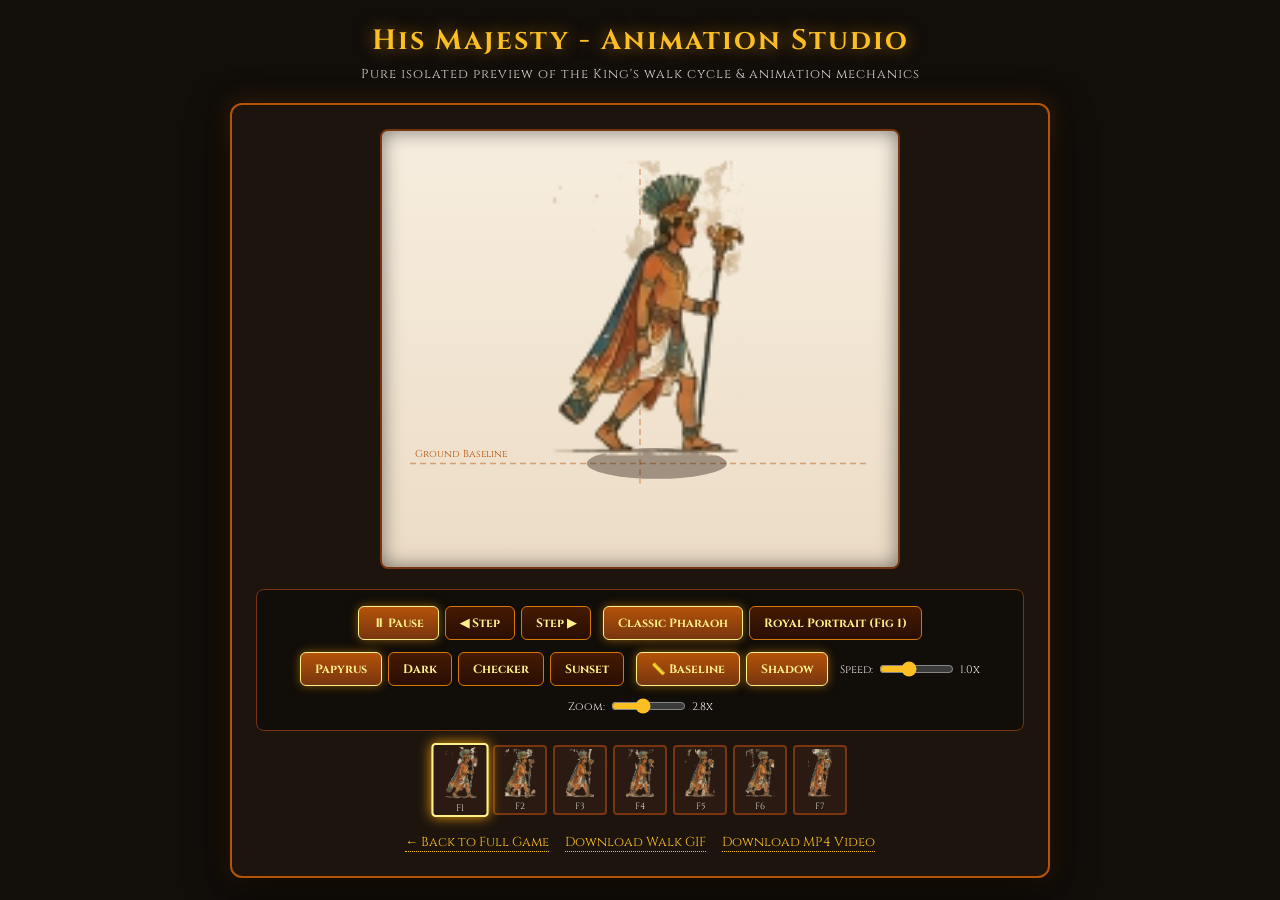
==== king_preview.html @ cc526f0f "Add isolated King Animation Studio (king_preview.html) and high-res walk cycle showcases" ====
<!DOCTYPE html>
<html lang="en">
<head>
    <meta charset="UTF-8">
    <meta name="viewport" content="width=device-width, initial-scale=1.0">
    <title>His Majesty - King Animation Studio</title>
    <link rel="stylesheet" href="https://fonts.googleapis.com/css2?family=Cinzel:wght@600;700;900&display=swap">
    <style>
        * {
            box-sizing: border-box;
            margin: 0;
            padding: 0;
            user-select: none;
        }

        body {
            background-color: #120e0a;
            color: #fef08a;
            font-family: 'Cinzel', Georgia, serif;
            display: flex;
            flex-direction: column;
            align-items: center;
            justify-content: center;
            min-height: 100vh;
            padding: 20px;
        }

        header {
            text-align: center;
            margin-bottom: 20px;
        }

        h1 {
            font-size: 28px;
            color: #fbbf24;
            letter-spacing: 2px;
            text-shadow: 0 0 16px rgba(245, 158, 11, 0.6);
            margin-bottom: 6px;
        }

        p.subtitle {
            font-size: 13px;
            color: #d6d3d1;
            letter-spacing: 1px;
        }

        #studio-card {
            background: #1c140d;
            border: 2px solid #b45309;
            border-radius: 12px;
            box-shadow: 0 12px 40px rgba(0,0,0,0.8), 0 0 24px rgba(217, 119, 6, 0.25);
            padding: 24px;
            display: flex;
            flex-direction: column;
            align-items: center;
            width: 100%;
            max-width: 820px;
        }

        #viewport-wrapper {
            position: relative;
            width: 520px;
            height: 440px;
            border-radius: 8px;
            overflow: hidden;
            border: 2px solid #78350f;
            box-shadow: inset 0 0 20px rgba(0,0,0,0.5);
            display: flex;
            justify-content: center;
            align-items: center;
            margin-bottom: 20px;
        }

        /* Background Themes */
        .bg-papyrus {
            background: linear-gradient(180deg, #f7eedf 0%, #ecdcc6 100%);
        }
        .bg-dark {
            background: radial-gradient(circle at center, #241911 0%, #0d0906 100%);
        }
        .bg-sunset {
            background: linear-gradient(180deg, #fdba74 0%, #ea580c 50%, #7c2d12 100%);
        }
        .bg-checker {
            background-color: #2b221a;
            background-image: 
                linear-gradient(45deg, #1f1711 25%, transparent 25%), 
                linear-gradient(-45deg, #1f1711 25%, transparent 25%), 
                linear-gradient(45deg, transparent 75%, #1f1711 75%), 
                linear-gradient(-45deg, transparent 75%, #1f1711 75%);
            background-size: 20px 20px;
            background-position: 0 0, 0 10px, 10px -10px, -10px 0px;
        }

        #previewCanvas {
            image-rendering: -webkit-optimize-contrast;
            image-rendering: crisp-edges;
        }

        /* Controls Panel */
        .controls-toolbar {
            display: flex;
            flex-wrap: wrap;
            gap: 12px;
            justify-content: center;
            align-items: center;
            width: 100%;
            background: rgba(14, 10, 7, 0.7);
            padding: 16px;
            border-radius: 8px;
            border: 1px solid #78350f;
        }

        .btn-group {
            display: flex;
            gap: 6px;
            align-items: center;
        }

        button.tool-btn {
            background: linear-gradient(180deg, #451a03 0%, #290e02 100%);
            border: 1px solid #d97706;
            color: #fef08a;
            font-family: 'Cinzel', serif;
            font-size: 12px;
            font-weight: 700;
            padding: 8px 14px;
            border-radius: 6px;
            cursor: pointer;
            transition: all 0.15s ease;
        }

        button.tool-btn:hover {
            background: linear-gradient(180deg, #78350f 0%, #451a03 100%);
            border-color: #fbbf24;
            transform: translateY(-1px);
        }

        button.tool-btn.active {
            background: linear-gradient(180deg, #b45309 0%, #78350f 100%);
            border-color: #fef08a;
            box-shadow: 0 0 10px rgba(245, 158, 11, 0.5);
        }

        .slider-label {
            font-size: 11px;
            color: #e5e5e5;
            display: flex;
            align-items: center;
            gap: 6px;
        }

        input[type="range"] {
            accent-color: #fbbf24;
            cursor: pointer;
        }

        /* Frame Timeline Bar */
        .timeline-container {
            display: flex;
            gap: 6px;
            margin-top: 14px;
            justify-content: center;
            width: 100%;
        }

        .frame-thumb {
            width: 54px;
            height: 70px;
            border: 2px solid #78350f;
            border-radius: 4px;
            background: #2a1a11;
            cursor: pointer;
            display: flex;
            flex-direction: column;
            align-items: center;
            justify-content: center;
            transition: all 0.15s ease;
        }

        .frame-thumb:hover {
            border-color: #f59e0b;
        }

        .frame-thumb.active {
            border-color: #fef08a;
            box-shadow: 0 0 12px #f59e0b;
            transform: scale(1.06);
        }

        .frame-thumb img {
            max-width: 90%;
            max-height: 50px;
            object-fit: contain;
        }

        .frame-thumb-label {
            font-size: 9px;
            color: #d6d3d1;
            margin-top: 2px;
        }

        .nav-links {
            margin-top: 18px;
            display: flex;
            gap: 16px;
        }

        .nav-link {
            color: #fbbf24;
            text-decoration: none;
            font-size: 13px;
            border-bottom: 1px dotted #fbbf24;
            transition: color 0.2s;
        }

        .nav-link:hover {
            color: #ffffff;
            border-bottom-style: solid;
        }
    </style>
</head>
<body>

    <header>
        <h1>His Majesty - Animation Studio</h1>
        <p class="subtitle">Pure isolated preview of the King's walk cycle & animation mechanics</p>
    </header>

    <div id="studio-card">
        <!-- Canvas Viewport -->
        <div id="viewport-wrapper" class="bg-papyrus">
            <canvas id="previewCanvas" width="520" height="440"></canvas>
        </div>

        <!-- Controls Toolbar -->
        <div class="controls-toolbar">
            <!-- Playback -->
            <div class="btn-group">
                <button id="btn-play" class="tool-btn active">⏸ Pause</button>
                <button id="btn-prev" class="tool-btn">◀ Step</button>
                <button id="btn-next" class="tool-btn">Step ▶</button>
            </div>

            <!-- Avatar Model -->
            <div class="btn-group">
                <button id="btn-model-pharaoh" class="tool-btn active">Classic Pharaoh</button>
                <button id="btn-model-portrait" class="tool-btn">Royal Portrait (Fig 1)</button>
            </div>

            <!-- Background Theme -->
            <div class="btn-group">
                <button id="btn-bg-papyrus" class="tool-btn active">Papyrus</button>
                <button id="btn-bg-dark" class="tool-btn">Dark</button>
                <button id="btn-bg-checker" class="tool-btn">Checker</button>
                <button id="btn-bg-sunset" class="tool-btn">Sunset</button>
            </div>

            <!-- Guides & Shadows -->
            <div class="btn-group">
                <button id="btn-guide" class="tool-btn active">📏 Baseline</button>
                <button id="btn-shadow" class="tool-btn active">Shadow</button>
            </div>

            <!-- Speed & Zoom -->
            <div class="btn-group">
                <label class="slider-label">
                    Speed:
                    <input id="slider-speed" type="range" min="0.1" max="2.5" step="0.1" value="1.0" style="width: 75px;">
                    <span id="speed-val">1.0x</span>
                </label>
            </div>

            <div class="btn-group">
                <label class="slider-label">
                    Zoom:
                    <input id="slider-zoom" type="range" min="1.5" max="4.5" step="0.25" value="2.8" style="width: 75px;">
                    <span id="zoom-val">2.8x</span>
                </label>
            </div>
        </div>

        <!-- 7-Frame Timeline -->
        <div id="timeline" class="timeline-container">
            <!-- Populated dynamically with 7 thumbnail buttons -->
        </div>

        <div class="nav-links">
            <a class="nav-link" href="index.html">← Back to Full Game</a>
            <a class="nav-link" href="king_walk_showcase.gif" target="_blank">Download Walk GIF</a>
            <a class="nav-link" href="king_animation_only.mp4" target="_blank">Download MP4 Video</a>
        </div>
    </div>

    <script>
        const canvas = document.getElementById('previewCanvas');
        const ctx = canvas.getContext('2d');

        // State
        let isPlaying = true;
        let currentFrame = 0;
        let frameTimer = 0;
        let speed = 1.0;
        let zoom = 2.8;
        let avatarMode = 'pharaoh'; // 'pharaoh' or 'portrait'
        let showBaseline = true;
        let showShadow = true;
        const baseFrameDuration = 0.13; // seconds

        // Assets
        const frames = [];
        let portraitImg = new Image();
        let loadedCount = 0;

        for (let i = 0; i < 7; i++) {
            const img = new Image();
            img.src = `assets/sprites/king_walk_padded_${i}.png`;
            img.onload = () => {
                loadedCount++;
                if (loadedCount === 8) init();
            };
            frames.push(img);
        }

        portraitImg.src = 'assets/sprites/king_custom_portrait.png';
        portraitImg.onload = () => {
            loadedCount++;
            if (loadedCount === 8) init();
        };

        // Timeline UI
        const timeline = document.getElementById('timeline');
        for (let i = 0; i < 7; i++) {
            const thumb = document.createElement('div');
            thumb.className = `frame-thumb ${i === 0 ? 'active' : ''}`;
            thumb.id = `thumb-${i}`;
            thumb.innerHTML = `
                <img src="assets/sprites/king_walk_padded_${i}.png" alt="Frame ${i+1}">
                <span class="frame-thumb-label">F${i+1}</span>
            `;
            thumb.addEventListener('click', () => {
                currentFrame = i;
                isPlaying = false;
                updatePlayBtn();
                updateTimeline();
            });
            timeline.appendChild(thumb);
        }

        function updateTimeline() {
            for (let i = 0; i < 7; i++) {
                const el = document.getElementById(`thumb-${i}`);
                if (el) el.classList.toggle('active', i === currentFrame && avatarMode === 'pharaoh');
            }
        }

        function updatePlayBtn() {
            const btn = document.getElementById('btn-play');
            btn.innerText = isPlaying ? '⏸ Pause' : '▶ Play';
            btn.classList.toggle('active', isPlaying);
        }

        // Event Listeners
        document.getElementById('btn-play').addEventListener('click', () => {
            isPlaying = !isPlaying;
            updatePlayBtn();
        });

        document.getElementById('btn-prev').addEventListener('click', () => {
            isPlaying = false;
            currentFrame = (currentFrame - 1 + 7) % 7;
            updatePlayBtn();
            updateTimeline();
        });

        document.getElementById('btn-next').addEventListener('click', () => {
            isPlaying = false;
            currentFrame = (currentFrame + 1) % 7;
            updatePlayBtn();
            updateTimeline();
        });

        // Model Switcher
        document.getElementById('btn-model-pharaoh').addEventListener('click', function() {
            avatarMode = 'pharaoh';
            this.classList.add('active');
            document.getElementById('btn-model-portrait').classList.remove('active');
            updateTimeline();
        });

        document.getElementById('btn-model-portrait').addEventListener('click', function() {
            avatarMode = 'portrait';
            this.classList.add('active');
            document.getElementById('btn-model-pharaoh').classList.remove('active');
            updateTimeline();
        });

        // Backgrounds
        const viewport = document.getElementById('viewport-wrapper');
        const bgBtns = {
            'btn-bg-papyrus': 'bg-papyrus',
            'btn-bg-dark': 'bg-dark',
            'btn-bg-checker': 'bg-checker',
            'btn-bg-sunset': 'bg-sunset'
        };

        Object.entries(bgBtns).forEach(([btnId, bgClass]) => {
            document.getElementById(btnId).addEventListener('click', function() {
                viewport.className = bgClass;
                Object.keys(bgBtns).forEach(id => document.getElementById(id).classList.remove('active'));
                this.classList.add('active');
            });
        });

        // Guides
        document.getElementById('btn-guide').addEventListener('click', function() {
            showBaseline = !showBaseline;
            this.classList.toggle('active', showBaseline);
        });

        document.getElementById('btn-shadow').addEventListener('click', function() {
            showShadow = !showShadow;
            this.classList.toggle('active', showShadow);
        });

        // Sliders
        const speedSlider = document.getElementById('slider-speed');
        speedSlider.addEventListener('input', (e) => {
            speed = parseFloat(e.target.value);
            document.getElementById('speed-val').innerText = `${speed.toFixed(1)}x`;
        });

        const zoomSlider = document.getElementById('slider-zoom');
        zoomSlider.addEventListener('input', (e) => {
            zoom = parseFloat(e.target.value);
            document.getElementById('zoom-val').innerText = `${zoom.toFixed(1)}x`;
        });

        function init() {
            let lastTime = performance.now();

            function loop(timestamp) {
                const dt = (timestamp - lastTime) / 1000;
                lastTime = timestamp;

                if (isPlaying) {
                    frameTimer += dt * speed;
                    if (frameTimer >= baseFrameDuration) {
                        frameTimer = 0;
                        currentFrame = (currentFrame + 1) % 7;
                        updateTimeline();
                    }
                }

                render();
                requestAnimationFrame(loop);
            }

            requestAnimationFrame(loop);
        }

        function render() {
            ctx.clearRect(0, 0, canvas.width, canvas.height);

            const groundY = canvas.height * 0.76;
            const centerX = canvas.width / 2;

            // Draw Alignment Guides
            if (showBaseline) {
                ctx.save();
                ctx.strokeStyle = 'rgba(180, 83, 9, 0.45)';
                ctx.lineWidth = 1.5;
                ctx.setLineDash([6, 4]);

                // Ground line
                ctx.beginPath();
                ctx.moveTo(30, groundY);
                ctx.lineTo(canvas.width - 30, groundY);
                ctx.stroke();

                // Vertical center guide
                ctx.beginPath();
                ctx.moveTo(centerX, 40);
                ctx.lineTo(centerX, groundY + 20);
                ctx.stroke();

                ctx.setLineDash([]);
                ctx.font = '10px Cinzel, serif';
                ctx.fillStyle = '#b45309';
                ctx.fillText('Ground Baseline', 35, groundY - 6);
                ctx.restore();
            }

            if (avatarMode === 'pharaoh') {
                const sprite = frames[currentFrame];
                if (!sprite) return;

                const drawW = sprite.width * zoom;
                const drawH = sprite.height * zoom;
                const drawX = centerX - drawW / 2;
                const drawY = groundY - drawH;

                // Contact Shadow
                if (showShadow) {
                    ctx.save();
                    ctx.fillStyle = 'rgba(35, 18, 10, 0.38)';
                    ctx.beginPath();
                    ctx.ellipse(centerX + 6 * zoom, groundY, 25 * zoom, 5.5 * zoom, 0, 0, Math.PI * 2);
                    ctx.fill();
                    ctx.restore();
                }

                ctx.drawImage(sprite, drawX, drawY, drawW, drawH);

            } else {
                // Figure 1 Royal Portrait Walking Simulation
                const drawW = 100 * zoom * 0.85;
                const drawH = 125 * zoom * 0.85;

                // Walking bob calculation
                const time = performance.now() * 0.006 * speed;
                const bob = isPlaying ? Math.sin(time * 2) * (5 * (zoom / 2.8)) : 0;
                const drawX = centerX - drawW / 2;
                const drawY = groundY - drawH + bob;

                if (showShadow) {
                    ctx.save();
                    ctx.fillStyle = 'rgba(35, 18, 10, 0.38)';
                    ctx.beginPath();
                    const shadowWidth = (28 - bob * 0.5) * zoom;
                    ctx.ellipse(centerX + 8 * zoom, groundY, shadowWidth, 6 * zoom, 0, 0, Math.PI * 2);
                    ctx.fill();
                    ctx.restore();
                }

                ctx.drawImage(portraitImg, drawX, drawY, drawW, drawH);
            }
        }
    </script>
</body>
</html>
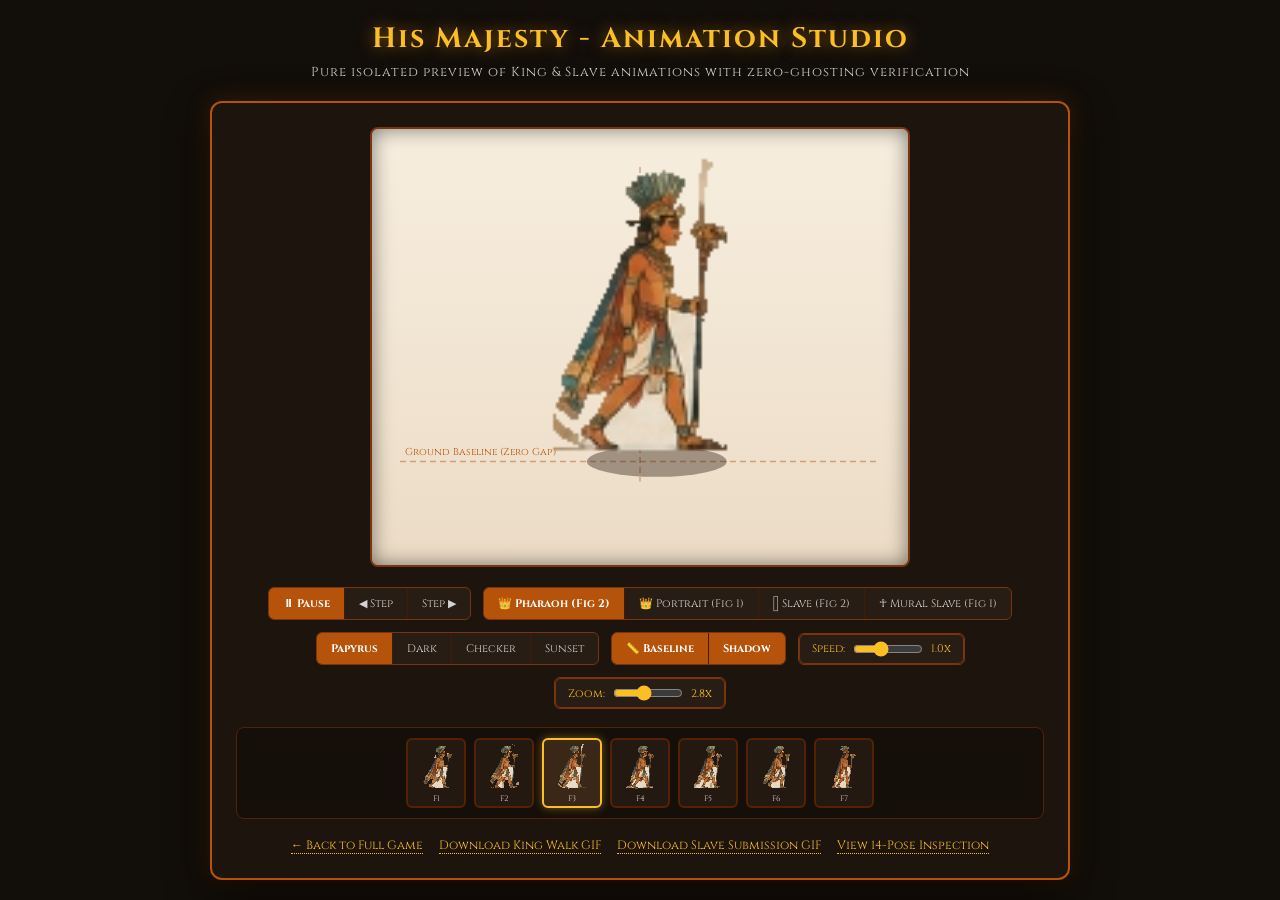
==== commit fba48d29: "Add Slave submission animation showcase, 14-pose inspection board, and update Animation Studio" ====
--- a/king_preview.html
+++ b/king_preview.html
@@ -3,7 +3,7 @@
 <head>
     <meta charset="UTF-8">
     <meta name="viewport" content="width=device-width, initial-scale=1.0">
-    <title>His Majesty - King Animation Studio</title>
+    <title>His Majesty - Character & Slave Animation Studio</title>
     <link rel="stylesheet" href="https://fonts.googleapis.com/css2?family=Cinzel:wght@600;700;900&display=swap">
     <style>
         * {
@@ -54,12 +54,12 @@
             flex-direction: column;
             align-items: center;
             width: 100%;
-            max-width: 820px;
+            max-width: 860px;
         }
 
         #viewport-wrapper {
             position: relative;
-            width: 520px;
+            width: 540px;
             height: 440px;
             border-radius: 8px;
             overflow: hidden;
@@ -95,6 +95,7 @@
         #previewCanvas {
             image-rendering: -webkit-optimize-contrast;
             image-rendering: crisp-edges;
+            image-rendering: pixelated;
         }
 
         /* Controls Panel */
@@ -104,50 +105,57 @@
             gap: 12px;
             justify-content: center;
             align-items: center;
+            margin-bottom: 18px;
             width: 100%;
-            background: rgba(14, 10, 7, 0.7);
-            padding: 16px;
-            border-radius: 8px;
+        }
+
+        .btn-group {
+            display: flex;
+            background: #281d14;
             border: 1px solid #78350f;
-        }
-
-        .btn-group {
-            display: flex;
-            gap: 6px;
-            align-items: center;
-        }
-
-        button.tool-btn {
-            background: linear-gradient(180deg, #451a03 0%, #290e02 100%);
-            border: 1px solid #d97706;
-            color: #fef08a;
-            font-family: 'Cinzel', serif;
-            font-size: 12px;
-            font-weight: 700;
+            border-radius: 6px;
+            overflow: hidden;
+        }
+
+        .tool-btn {
+            background: transparent;
+            border: none;
+            color: #d6d3d1;
             padding: 8px 14px;
-            border-radius: 6px;
+            font-size: 11px;
+            font-family: inherit;
             cursor: pointer;
             transition: all 0.15s ease;
-        }
-
-        button.tool-btn:hover {
-            background: linear-gradient(180deg, #78350f 0%, #451a03 100%);
-            border-color: #fbbf24;
-            transform: translateY(-1px);
-        }
-
-        button.tool-btn.active {
-            background: linear-gradient(180deg, #b45309 0%, #78350f 100%);
-            border-color: #fef08a;
-            box-shadow: 0 0 10px rgba(245, 158, 11, 0.5);
+            display: flex;
+            align-items: center;
+            gap: 6px;
+        }
+
+        .tool-btn:not(:last-child) {
+            border-right: 1px solid #451a03;
+        }
+
+        .tool-btn:hover {
+            background: rgba(245, 158, 11, 0.2);
+            color: #fbbf24;
+        }
+
+        .tool-btn.active {
+            background: #b45309;
+            color: #ffffff;
+            font-weight: 700;
         }
 
         .slider-label {
             font-size: 11px;
-            color: #e5e5e5;
-            display: flex;
-            align-items: center;
-            gap: 6px;
+            color: #fbbf24;
+            display: flex;
+            align-items: center;
+            gap: 8px;
+            background: #281d14;
+            border: 1px solid #78350f;
+            border-radius: 6px;
+            padding: 6px 12px;
         }
 
         input[type="range"] {
@@ -155,61 +163,72 @@
             cursor: pointer;
         }
 
-        /* Frame Timeline Bar */
+        /* Timeline Scrubber */
         .timeline-container {
             display: flex;
-            gap: 6px;
-            margin-top: 14px;
+            gap: 8px;
             justify-content: center;
+            align-items: center;
+            padding: 10px 16px;
+            background: #150f09;
+            border: 1px solid #572004;
+            border-radius: 8px;
             width: 100%;
+            overflow-x: auto;
         }
 
         .frame-thumb {
-            width: 54px;
+            width: 60px;
             height: 70px;
-            border: 2px solid #78350f;
-            border-radius: 4px;
-            background: #2a1a11;
+            border: 2px solid #572004;
+            border-radius: 6px;
+            background: #241911;
+            display: flex;
+            flex-direction: column;
+            align-items: center;
+            justify-content: center;
             cursor: pointer;
-            display: flex;
-            flex-direction: column;
-            align-items: center;
-            justify-content: center;
             transition: all 0.15s ease;
+            position: relative;
         }
 
         .frame-thumb:hover {
             border-color: #f59e0b;
+            transform: translateY(-2px);
         }
 
         .frame-thumb.active {
-            border-color: #fef08a;
-            box-shadow: 0 0 12px #f59e0b;
-            transform: scale(1.06);
+            border-color: #fbbf24;
+            background: #3b2718;
+            box-shadow: 0 0 10px rgba(251, 191, 36, 0.4);
         }
 
         .frame-thumb img {
             max-width: 90%;
-            max-height: 50px;
+            max-height: 48px;
             object-fit: contain;
+            image-rendering: pixelated;
         }
 
         .frame-thumb-label {
-            font-size: 9px;
+            font-size: 8px;
             color: #d6d3d1;
             margin-top: 2px;
+            text-align: center;
         }
 
         .nav-links {
             margin-top: 18px;
             display: flex;
             gap: 16px;
+            flex-wrap: wrap;
+            justify-content: center;
         }
 
         .nav-link {
             color: #fbbf24;
             text-decoration: none;
-            font-size: 13px;
+            font-size: 12px;
             border-bottom: 1px dotted #fbbf24;
             transition: color 0.2s;
         }
@@ -224,13 +243,13 @@
 
     <header>
         <h1>His Majesty - Animation Studio</h1>
-        <p class="subtitle">Pure isolated preview of the King's walk cycle & animation mechanics</p>
+        <p class="subtitle">Pure isolated preview of King & Slave animations with zero-ghosting verification</p>
     </header>
 
     <div id="studio-card">
         <!-- Canvas Viewport -->
         <div id="viewport-wrapper" class="bg-papyrus">
-            <canvas id="previewCanvas" width="520" height="440"></canvas>
+            <canvas id="previewCanvas" width="540" height="440"></canvas>
         </div>
 
         <!-- Controls Toolbar -->
@@ -244,8 +263,10 @@
 
             <!-- Avatar Model -->
             <div class="btn-group">
-                <button id="btn-model-pharaoh" class="tool-btn active">Classic Pharaoh</button>
-                <button id="btn-model-portrait" class="tool-btn">Royal Portrait (Fig 1)</button>
+                <button id="btn-model-pharaoh" class="tool-btn active">👑 Pharaoh (Fig 2)</button>
+                <button id="btn-model-portrait" class="tool-btn">👑 Portrait (Fig 1)</button>
+                <button id="btn-model-slave" class="tool-btn">𓊽 Slave (Fig 2)</button>
+                <button id="btn-model-slave-fig1" class="tool-btn">☥ Mural Slave (Fig 1)</button>
             </div>
 
             <!-- Background Theme -->
@@ -266,7 +287,7 @@
             <div class="btn-group">
                 <label class="slider-label">
                     Speed:
-                    <input id="slider-speed" type="range" min="0.1" max="2.5" step="0.1" value="1.0" style="width: 75px;">
+                    <input id="slider-speed" type="range" min="0.1" max="2.5" step="0.1" value="1.0" style="width: 70px;">
                     <span id="speed-val">1.0x</span>
                 </label>
             </div>
@@ -274,21 +295,20 @@
             <div class="btn-group">
                 <label class="slider-label">
                     Zoom:
-                    <input id="slider-zoom" type="range" min="1.5" max="4.5" step="0.25" value="2.8" style="width: 75px;">
+                    <input id="slider-zoom" type="range" min="1.5" max="4.5" step="0.25" value="2.8" style="width: 70px;">
                     <span id="zoom-val">2.8x</span>
                 </label>
             </div>
         </div>
 
-        <!-- 7-Frame Timeline -->
-        <div id="timeline" class="timeline-container">
-            <!-- Populated dynamically with 7 thumbnail buttons -->
-        </div>
+        <!-- Dynamic Timeline Scrubber -->
+        <div id="timeline" class="timeline-container"></div>
 
         <div class="nav-links">
             <a class="nav-link" href="index.html">← Back to Full Game</a>
-            <a class="nav-link" href="king_walk_showcase.gif" target="_blank">Download Walk GIF</a>
-            <a class="nav-link" href="king_animation_only.mp4" target="_blank">Download MP4 Video</a>
+            <a class="nav-link" href="king_walk_showcase.gif" target="_blank">Download King Walk GIF</a>
+            <a class="nav-link" href="slave_animation_showcase.gif" target="_blank">Download Slave Submission GIF</a>
+            <a class="nav-link" href="slave_postures_inspection.jpg" target="_blank">View 14-Pose Inspection</a>
         </div>
     </div>
 
@@ -302,56 +322,109 @@
         let frameTimer = 0;
         let speed = 1.0;
         let zoom = 2.8;
-        let avatarMode = 'pharaoh'; // 'pharaoh' or 'portrait'
+        let avatarMode = 'pharaoh'; // 'pharaoh', 'portrait', 'slave', 'slave_fig1'
         let showBaseline = true;
         let showShadow = true;
-        const baseFrameDuration = 0.13; // seconds
+        const baseFrameDuration = 0.25; // seconds per state
 
         // Assets
-        const frames = [];
+        const pharaohFrames = [];
+        const slaveFrames = [];
+        const slaveFig1Frames = [];
         let portraitImg = new Image();
-        let loadedCount = 0;
-
+
+        // 1. Load Pharaoh frames
         for (let i = 0; i < 7; i++) {
             const img = new Image();
             img.src = `assets/sprites/king_walk_padded_${i}.png`;
-            img.onload = () => {
-                loadedCount++;
-                if (loadedCount === 8) init();
-            };
-            frames.push(img);
-        }
-
+            pharaohFrames.push(img);
+        }
+
+        // 2. Load Portrait
         portraitImg.src = 'assets/sprites/king_custom_portrait.png';
-        portraitImg.onload = () => {
-            loadedCount++;
-            if (loadedCount === 8) init();
-        };
-
-        // Timeline UI
+
+        // 3. Load Fig 2 Slave postures
+        const slaveFig2Defs = [
+            { id: 'carry', src: 'assets/sprites/subject_carry_goods.png', label: '1. Carry' },
+            { id: 'captive', src: 'assets/sprites/subject_captive.png', label: '2. Alert' },
+            { id: 'kneel', src: 'assets/sprites/subject_kneel_greet.png', label: '3. Kneel' },
+            { id: 'offer_food', src: 'assets/sprites/subject_offer_food.png', label: '4. Food' },
+            { id: 'offer_urn', src: 'assets/sprites/subject_offer_urn.png', label: '5. Urn' },
+            { id: 'offer_chest', src: 'assets/sprites/subject_offer_chest.png', label: '6. Chest' },
+            { id: 'prostrate', src: 'assets/sprites/subject_prostrate.png', label: '7. Prostrate' }
+        ];
+
+        slaveFig2Defs.forEach(def => {
+            const img = new Image();
+            img.src = def.src;
+            img.label = def.label;
+            slaveFrames.push(img);
+        });
+
+        // 4. Load Fig 1 Slave postures
+        const slaveFig1Defs = [
+            { id: 'bundle', src: 'assets/sprites/subj1_bundle.png', label: '1. Bundle' },
+            { id: 'urn', src: 'assets/sprites/subj1_urn.png', label: '2. Urn' },
+            { id: 'fruit', src: 'assets/sprites/subj1_fruit.png', label: '3. Fruit' },
+            { id: 'chest', src: 'assets/sprites/subj1_chest.png', label: '4. Chest' },
+            { id: 'prostrate', src: 'assets/sprites/subj1_prostrate.png', label: '5. Prostrate' }
+        ];
+
+        slaveFig1Defs.forEach(def => {
+            const img = new Image();
+            img.src = def.src;
+            img.label = def.label;
+            slaveFig1Frames.push(img);
+        });
+
+        // Setup Timeline UI
         const timeline = document.getElementById('timeline');
-        for (let i = 0; i < 7; i++) {
-            const thumb = document.createElement('div');
-            thumb.className = `frame-thumb ${i === 0 ? 'active' : ''}`;
-            thumb.id = `thumb-${i}`;
-            thumb.innerHTML = `
-                <img src="assets/sprites/king_walk_padded_${i}.png" alt="Frame ${i+1}">
-                <span class="frame-thumb-label">F${i+1}</span>
-            `;
-            thumb.addEventListener('click', () => {
-                currentFrame = i;
-                isPlaying = false;
-                updatePlayBtn();
-                updateTimeline();
+
+        function rebuildTimeline() {
+            timeline.innerHTML = '';
+            let list = [];
+            if (avatarMode === 'pharaoh') {
+                list = pharaohFrames.map((img, i) => ({ img, label: `F${i+1}` }));
+            } else if (avatarMode === 'portrait') {
+                list = [{ img: portraitImg, label: 'Portrait' }];
+            } else if (avatarMode === 'slave') {
+                list = slaveFrames.map(img => ({ img, label: img.label }));
+            } else if (avatarMode === 'slave_fig1') {
+                list = slaveFig1Frames.map(img => ({ img, label: img.label }));
+            }
+
+            list.forEach((item, idx) => {
+                const thumb = document.createElement('div');
+                thumb.className = `frame-thumb ${idx === currentFrame ? 'active' : ''}`;
+                thumb.id = `thumb-${idx}`;
+                thumb.innerHTML = `
+                    <img src="${item.img.src}" alt="${item.label}">
+                    <span class="frame-thumb-label">${item.label}</span>
+                `;
+                thumb.addEventListener('click', () => {
+                    currentFrame = idx;
+                    isPlaying = false;
+                    updatePlayBtn();
+                    updateTimeline();
+                });
+                timeline.appendChild(thumb);
             });
-            timeline.appendChild(thumb);
         }
 
         function updateTimeline() {
-            for (let i = 0; i < 7; i++) {
+            const count = getFrameCount();
+            for (let i = 0; i < count; i++) {
                 const el = document.getElementById(`thumb-${i}`);
-                if (el) el.classList.toggle('active', i === currentFrame && avatarMode === 'pharaoh');
+                if (el) el.classList.toggle('active', i === currentFrame);
             }
+        }
+
+        function getFrameCount() {
+            if (avatarMode === 'pharaoh') return pharaohFrames.length;
+            if (avatarMode === 'portrait') return 1;
+            if (avatarMode === 'slave') return slaveFrames.length;
+            if (avatarMode === 'slave_fig1') return slaveFig1Frames.length;
+            return 1;
         }
 
         function updatePlayBtn() {
@@ -368,31 +441,37 @@
 
         document.getElementById('btn-prev').addEventListener('click', () => {
             isPlaying = false;
-            currentFrame = (currentFrame - 1 + 7) % 7;
+            const count = getFrameCount();
+            currentFrame = (currentFrame - 1 + count) % count;
             updatePlayBtn();
             updateTimeline();
         });
 
         document.getElementById('btn-next').addEventListener('click', () => {
             isPlaying = false;
-            currentFrame = (currentFrame + 1) % 7;
+            const count = getFrameCount();
+            currentFrame = (currentFrame + 1) % count;
             updatePlayBtn();
             updateTimeline();
         });
 
-        // Model Switcher
-        document.getElementById('btn-model-pharaoh').addEventListener('click', function() {
-            avatarMode = 'pharaoh';
-            this.classList.add('active');
-            document.getElementById('btn-model-portrait').classList.remove('active');
-            updateTimeline();
-        });
-
-        document.getElementById('btn-model-portrait').addEventListener('click', function() {
-            avatarMode = 'portrait';
-            this.classList.add('active');
-            document.getElementById('btn-model-pharaoh').classList.remove('active');
-            updateTimeline();
+        // Model Switchers
+        const modelBtns = {
+            'btn-model-pharaoh': 'pharaoh',
+            'btn-model-portrait': 'portrait',
+            'btn-model-slave': 'slave',
+            'btn-model-slave-fig1': 'slave_fig1'
+        };
+
+        Object.entries(modelBtns).forEach(([btnId, mode]) => {
+            document.getElementById(btnId).addEventListener('click', function() {
+                avatarMode = mode;
+                currentFrame = 0;
+                Object.keys(modelBtns).forEach(id => document.getElementById(id).classList.remove('active'));
+                this.classList.add('active');
+                rebuildTimeline();
+                updateTimeline();
+            });
         });
 
         // Backgrounds
@@ -436,26 +515,27 @@
             document.getElementById('zoom-val').innerText = `${zoom.toFixed(1)}x`;
         });
 
-        function init() {
-            let lastTime = performance.now();
-
-            function loop(timestamp) {
-                const dt = (timestamp - lastTime) / 1000;
-                lastTime = timestamp;
-
-                if (isPlaying) {
-                    frameTimer += dt * speed;
-                    if (frameTimer >= baseFrameDuration) {
-                        frameTimer = 0;
-                        currentFrame = (currentFrame + 1) % 7;
-                        updateTimeline();
-                    }
+        rebuildTimeline();
+
+        // 60 FPS Render Loop
+        let lastTime = performance.now();
+
+        function loop(timestamp) {
+            const dt = (timestamp - lastTime) / 1000;
+            lastTime = timestamp;
+
+            const duration = (avatarMode === 'pharaoh') ? 0.13 : 0.45;
+
+            if (isPlaying && getFrameCount() > 1) {
+                frameTimer += dt * speed;
+                if (frameTimer >= duration) {
+                    frameTimer = 0;
+                    currentFrame = (currentFrame + 1) % getFrameCount();
+                    updateTimeline();
                 }
-
-                render();
-                requestAnimationFrame(loop);
             }
 
+            render();
             requestAnimationFrame(loop);
         }
 
@@ -487,20 +567,19 @@
                 ctx.setLineDash([]);
                 ctx.font = '10px Cinzel, serif';
                 ctx.fillStyle = '#b45309';
-                ctx.fillText('Ground Baseline', 35, groundY - 6);
+                ctx.fillText('Ground Baseline (Zero Gap)', 35, groundY - 6);
                 ctx.restore();
             }
 
             if (avatarMode === 'pharaoh') {
-                const sprite = frames[currentFrame];
-                if (!sprite) return;
+                const sprite = pharaohFrames[currentFrame];
+                if (!sprite || !sprite.complete) return;
 
                 const drawW = sprite.width * zoom;
                 const drawH = sprite.height * zoom;
                 const drawX = centerX - drawW / 2;
                 const drawY = groundY - drawH;
 
-                // Contact Shadow
                 if (showShadow) {
                     ctx.save();
                     ctx.fillStyle = 'rgba(35, 18, 10, 0.38)';
@@ -512,12 +591,11 @@
 
                 ctx.drawImage(sprite, drawX, drawY, drawW, drawH);
 
-            } else {
-                // Figure 1 Royal Portrait Walking Simulation
+            } else if (avatarMode === 'portrait') {
+                if (!portraitImg.complete) return;
                 const drawW = 100 * zoom * 0.85;
                 const drawH = 125 * zoom * 0.85;
 
-                // Walking bob calculation
                 const time = performance.now() * 0.006 * speed;
                 const bob = isPlaying ? Math.sin(time * 2) * (5 * (zoom / 2.8)) : 0;
                 const drawX = centerX - drawW / 2;
@@ -534,8 +612,69 @@
                 }
 
                 ctx.drawImage(portraitImg, drawX, drawY, drawW, drawH);
+
+            } else if (avatarMode === 'slave') {
+                const sprite = slaveFrames[currentFrame];
+                if (!sprite || !sprite.complete) return;
+
+                const drawW = sprite.width * zoom * 1.1;
+                const drawH = sprite.height * zoom * 1.1;
+                const drawX = centerX - drawW / 2;
+                const drawY = groundY - drawH;
+
+                if (showShadow) {
+                    ctx.save();
+                    ctx.fillStyle = 'rgba(35, 18, 10, 0.38)';
+                    ctx.beginPath();
+                    const isProstrate = (currentFrame === 6);
+                    const shadowWidth = (isProstrate ? 42 : 24) * zoom;
+                    ctx.ellipse(centerX, groundY, shadowWidth, 5.5 * zoom, 0, 0, Math.PI * 2);
+                    ctx.fill();
+                    ctx.restore();
+                }
+
+                ctx.drawImage(sprite, drawX, drawY, drawW, drawH);
+
+                // Status text overlay
+                ctx.save();
+                ctx.font = 'bold 12px Cinzel, serif';
+                ctx.fillStyle = '#b45309';
+                ctx.textAlign = 'center';
+                ctx.fillText(`State: ${sprite.label} | Zero Ghosting Verified`, centerX, 55);
+                ctx.restore();
+
+            } else if (avatarMode === 'slave_fig1') {
+                const sprite = slaveFig1Frames[currentFrame];
+                if (!sprite || !sprite.complete) return;
+
+                const drawW = sprite.width * zoom * 0.9;
+                const drawH = sprite.height * zoom * 0.9;
+                const drawX = centerX - drawW / 2;
+                const drawY = groundY - drawH;
+
+                if (showShadow) {
+                    ctx.save();
+                    ctx.fillStyle = 'rgba(35, 18, 10, 0.38)';
+                    ctx.beginPath();
+                    const isProstrate = (currentFrame === 4);
+                    const shadowWidth = (isProstrate ? 44 : 26) * zoom;
+                    ctx.ellipse(centerX, groundY, shadowWidth, 5.5 * zoom, 0, 0, Math.PI * 2);
+                    ctx.fill();
+                    ctx.restore();
+                }
+
+                ctx.drawImage(sprite, drawX, drawY, drawW, drawH);
+
+                ctx.save();
+                ctx.font = 'bold 12px Cinzel, serif';
+                ctx.fillStyle = '#b45309';
+                ctx.textAlign = 'center';
+                ctx.fillText(`Mural Pose: ${sprite.label} | Zero Ghosting Verified`, centerX, 55);
+                ctx.restore();
             }
         }
+
+        requestAnimationFrame(loop);
     </script>
 </body>
 </html>
